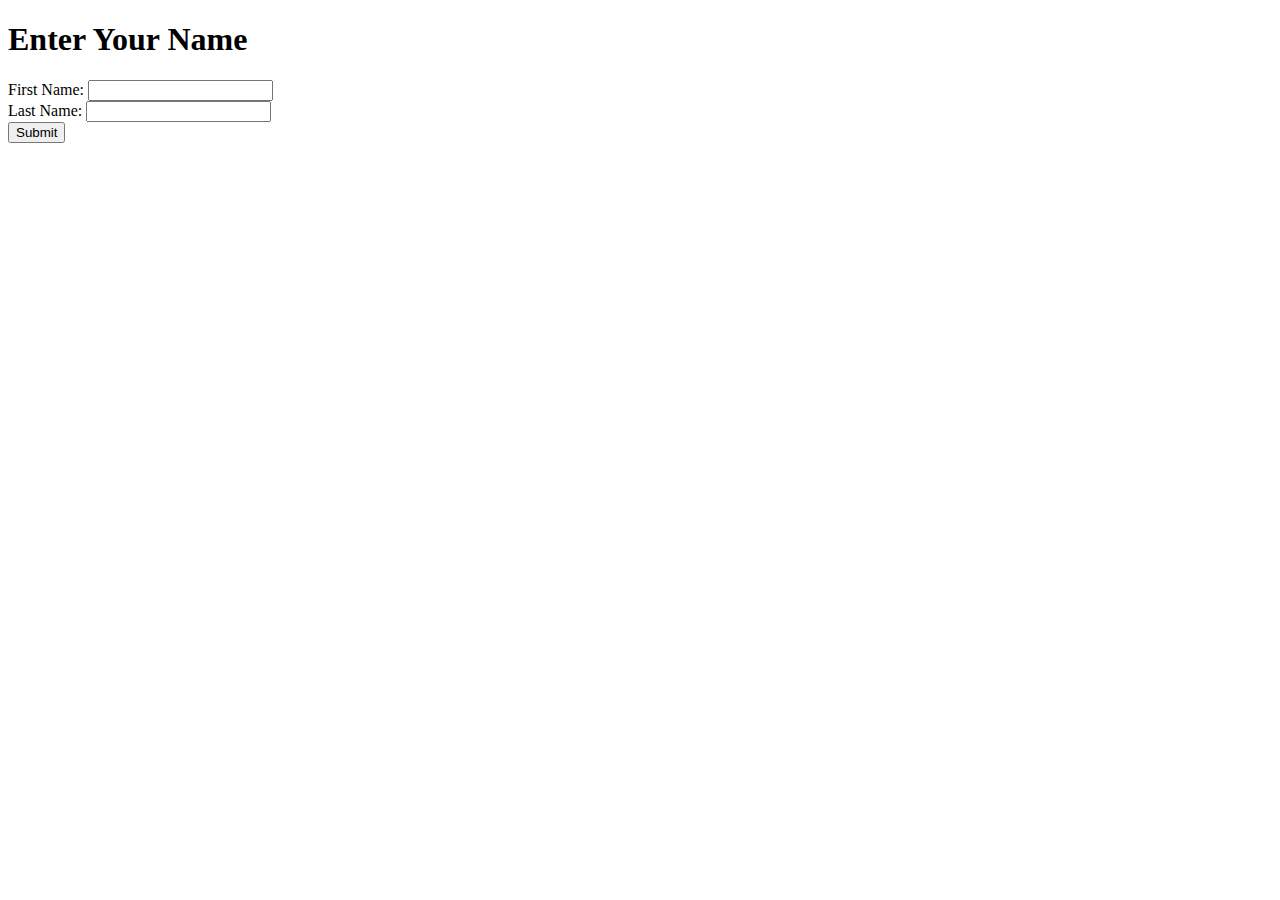
==== frontend/templates/index.html @ e4d95f09 "Initial commit" ====
<!DOCTYPE html>
<html>
<head>
    <title>Flask App</title>
</head>
<body>
    <h1>Enter Your Name</h1>
    <form action="/submit" method="POST">
        <label for="first_name">First Name:</label>
        <input type="text" id="first_name" name="first_name" required>
        <br>
        <label for="last_name">Last Name:</label>
        <input type="text" id="last_name" name="last_name" required>
        <br>
        <button type="submit">Submit</button>
    </form>
</body>
</html>
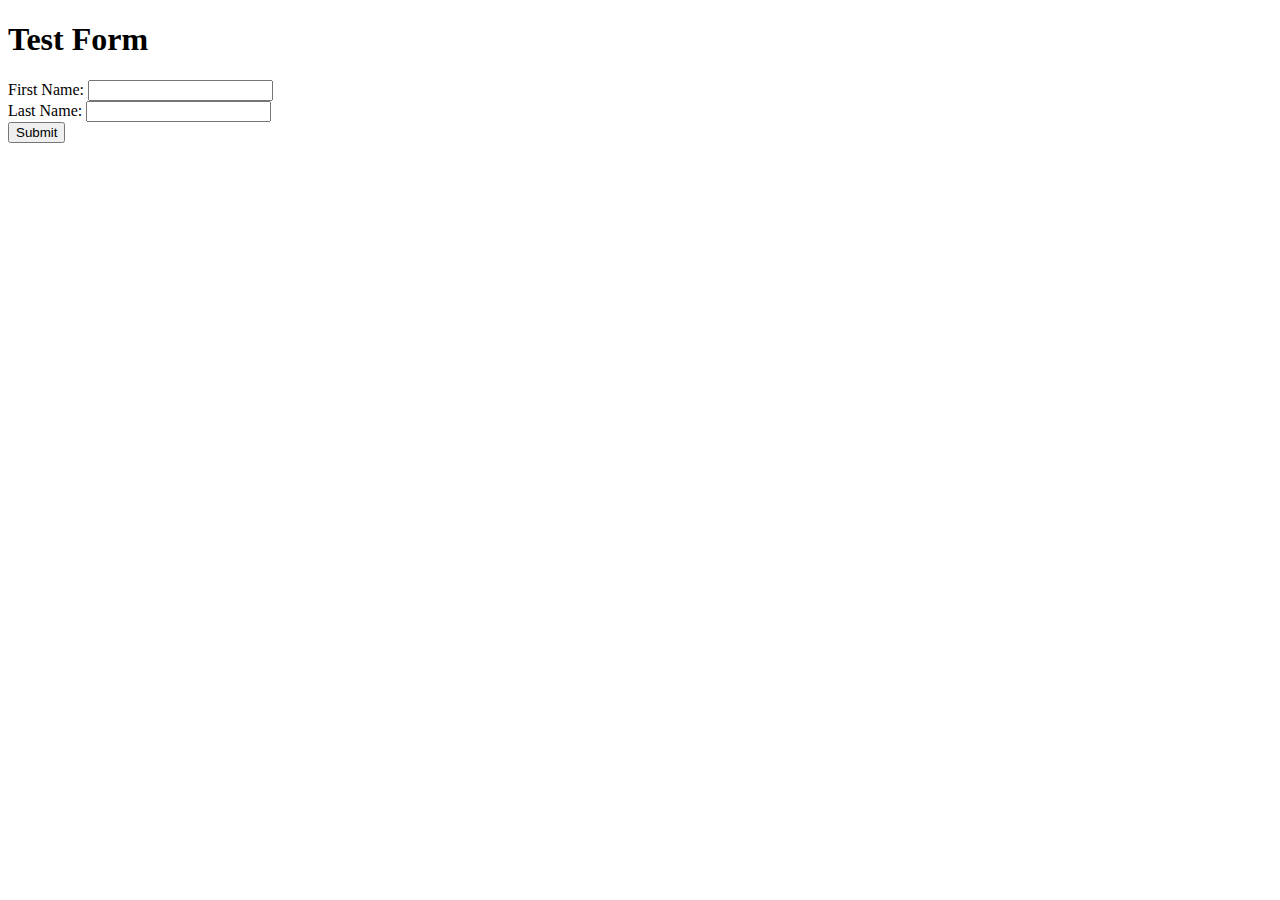
==== commit fbb6e079: "updating index file" ====
--- a/frontend/templates/index.html
+++ b/frontend/templates/index.html
@@ -4,7 +4,7 @@
     <title>Flask App</title>
 </head>
 <body>
-    <h1>Enter Your Name</h1>
+    <h1>Test Form</h1>
     <form action="/submit" method="POST">
         <label for="first_name">First Name:</label>
         <input type="text" id="first_name" name="first_name" required>
@@ -15,4 +15,4 @@
         <button type="submit">Submit</button>
     </form>
 </body>
-</html>+</html>
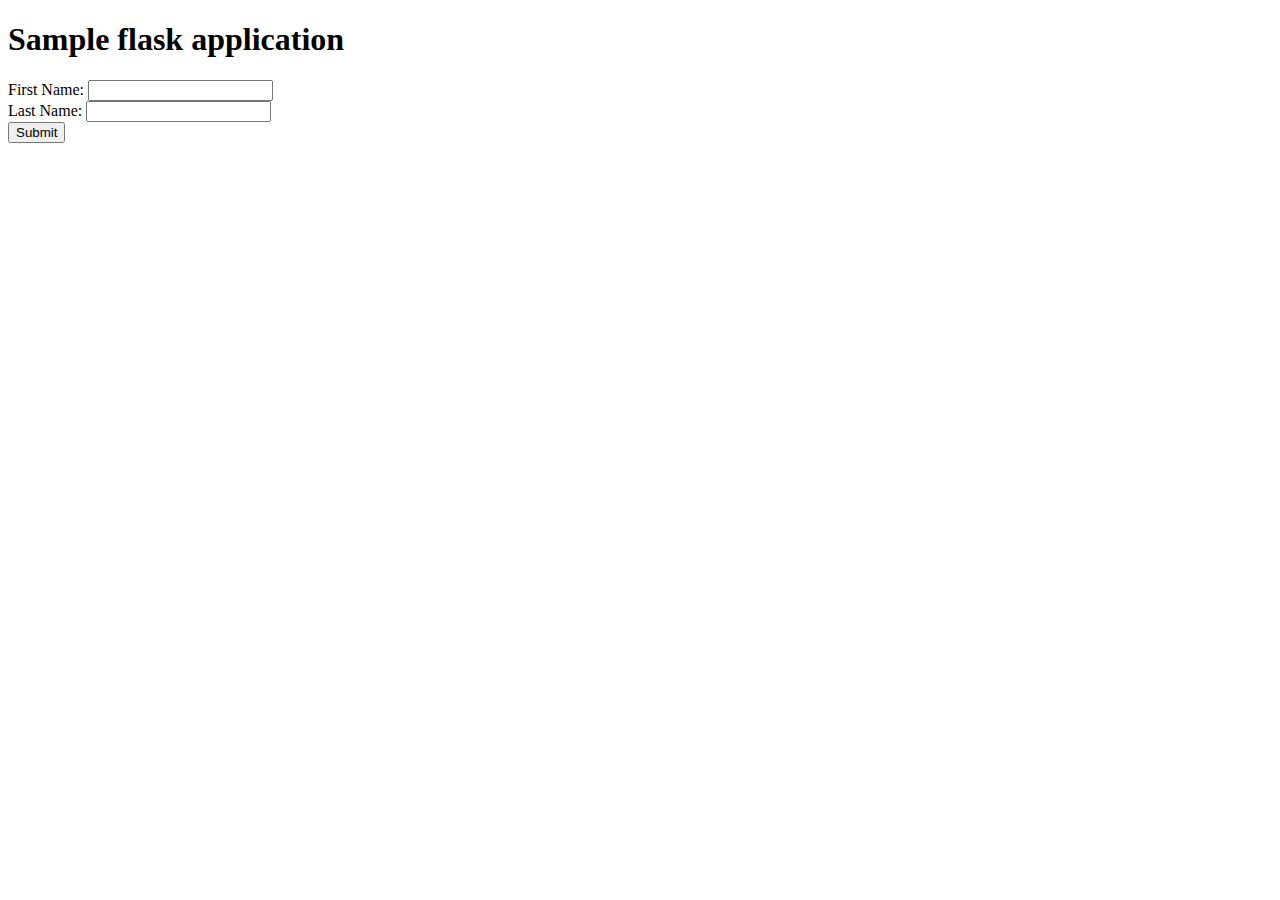
==== commit 4a6d420c: "index file updated" ====
--- a/frontend/templates/index.html
+++ b/frontend/templates/index.html
@@ -4,7 +4,7 @@
     <title>Flask App</title>
 </head>
 <body>
-    <h1>Test Form</h1>
+    <h1>Sample flask application</h1>
     <form action="/submit" method="POST">
         <label for="first_name">First Name:</label>
         <input type="text" id="first_name" name="first_name" required>
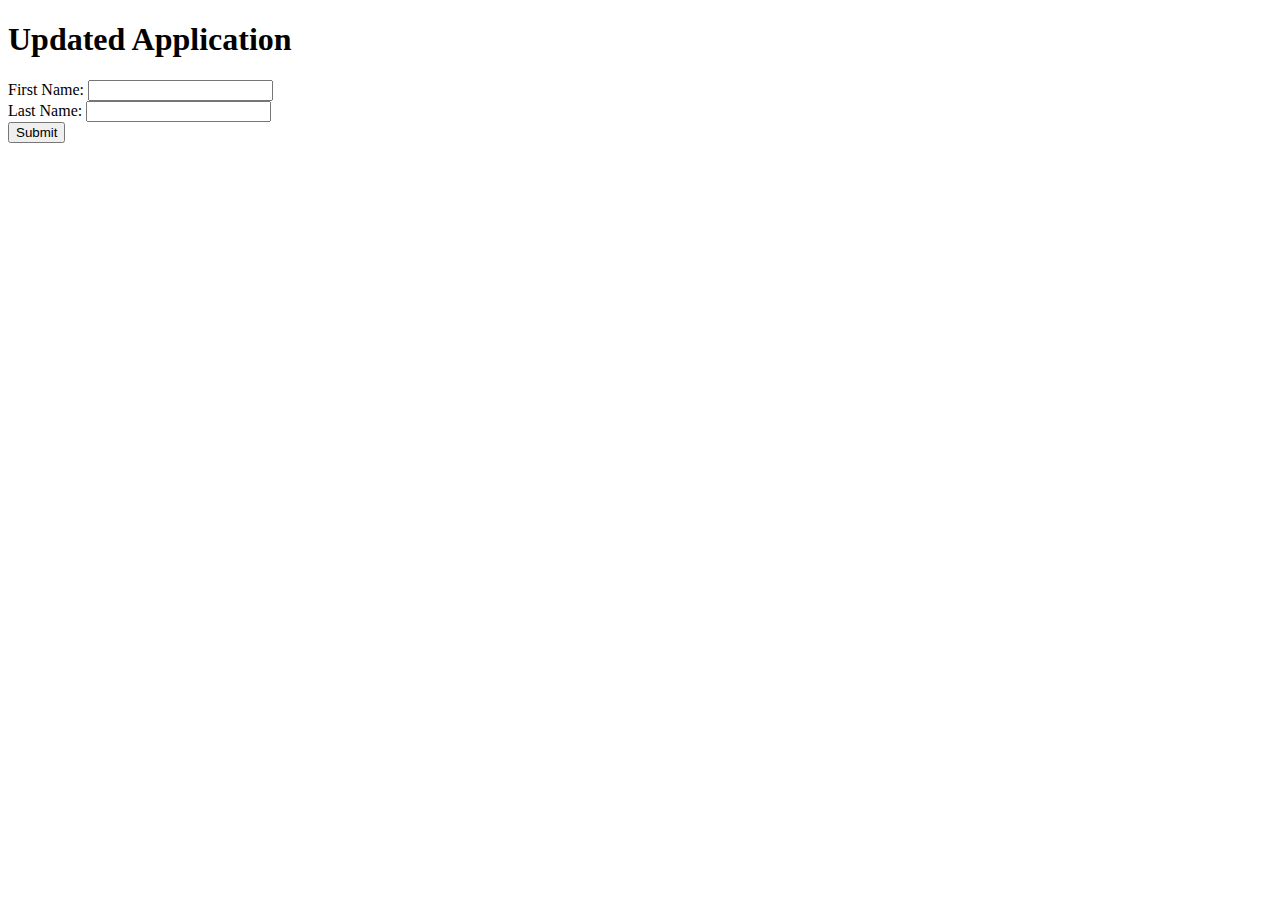
==== commit 0da5fce6: "updating index file" ====
--- a/frontend/templates/index.html
+++ b/frontend/templates/index.html
@@ -4,7 +4,7 @@
     <title>Flask App</title>
 </head>
 <body>
-    <h1>Sample flask application</h1>
+    <h1>Updated Application</h1>
     <form action="/submit" method="POST">
         <label for="first_name">First Name:</label>
         <input type="text" id="first_name" name="first_name" required>
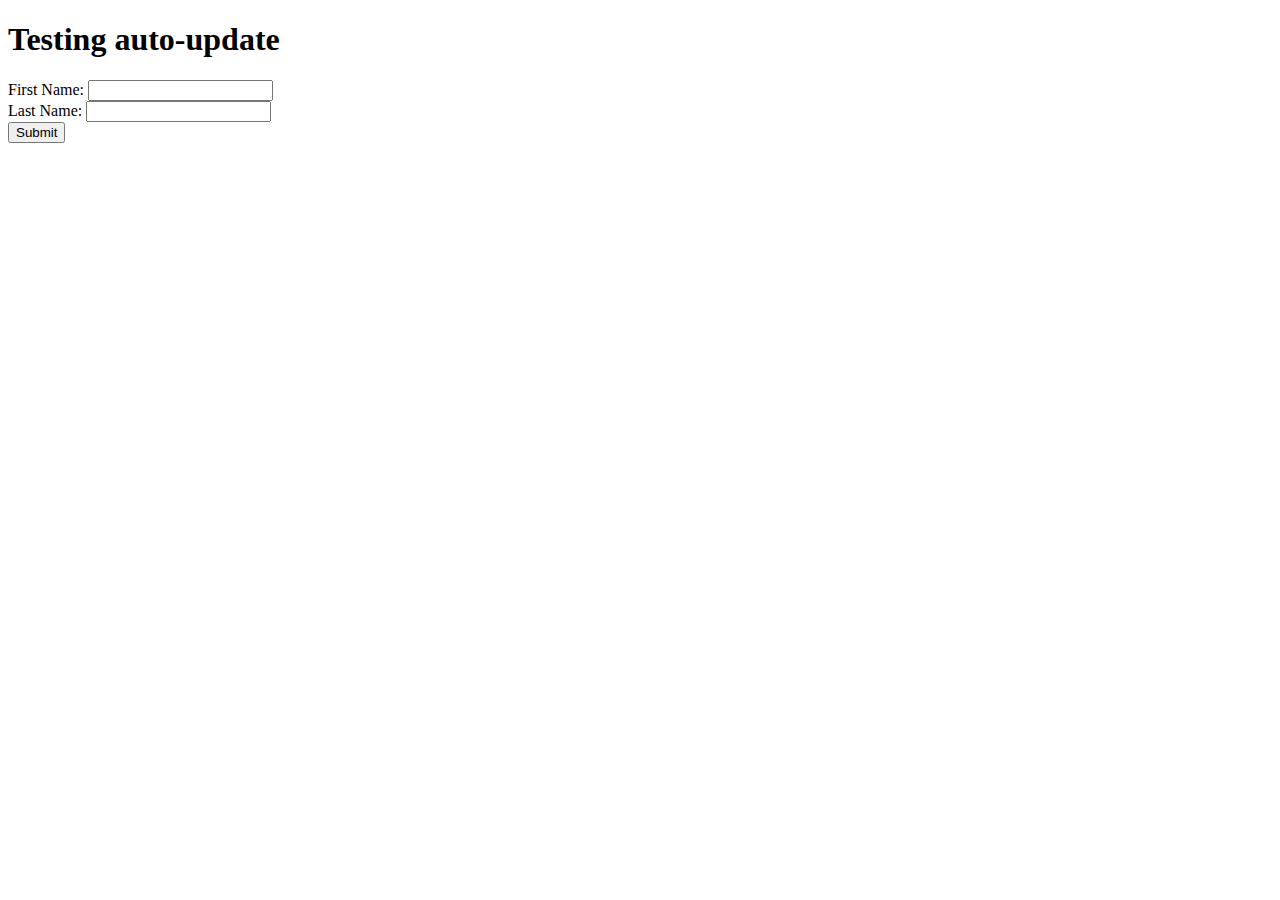
==== commit 66c69fda: "Testing index file" ====
--- a/frontend/templates/index.html
+++ b/frontend/templates/index.html
@@ -4,7 +4,7 @@
     <title>Flask App</title>
 </head>
 <body>
-    <h1>Updated Application</h1>
+    <h1>Testing auto-update</h1>
     <form action="/submit" method="POST">
         <label for="first_name">First Name:</label>
         <input type="text" id="first_name" name="first_name" required>
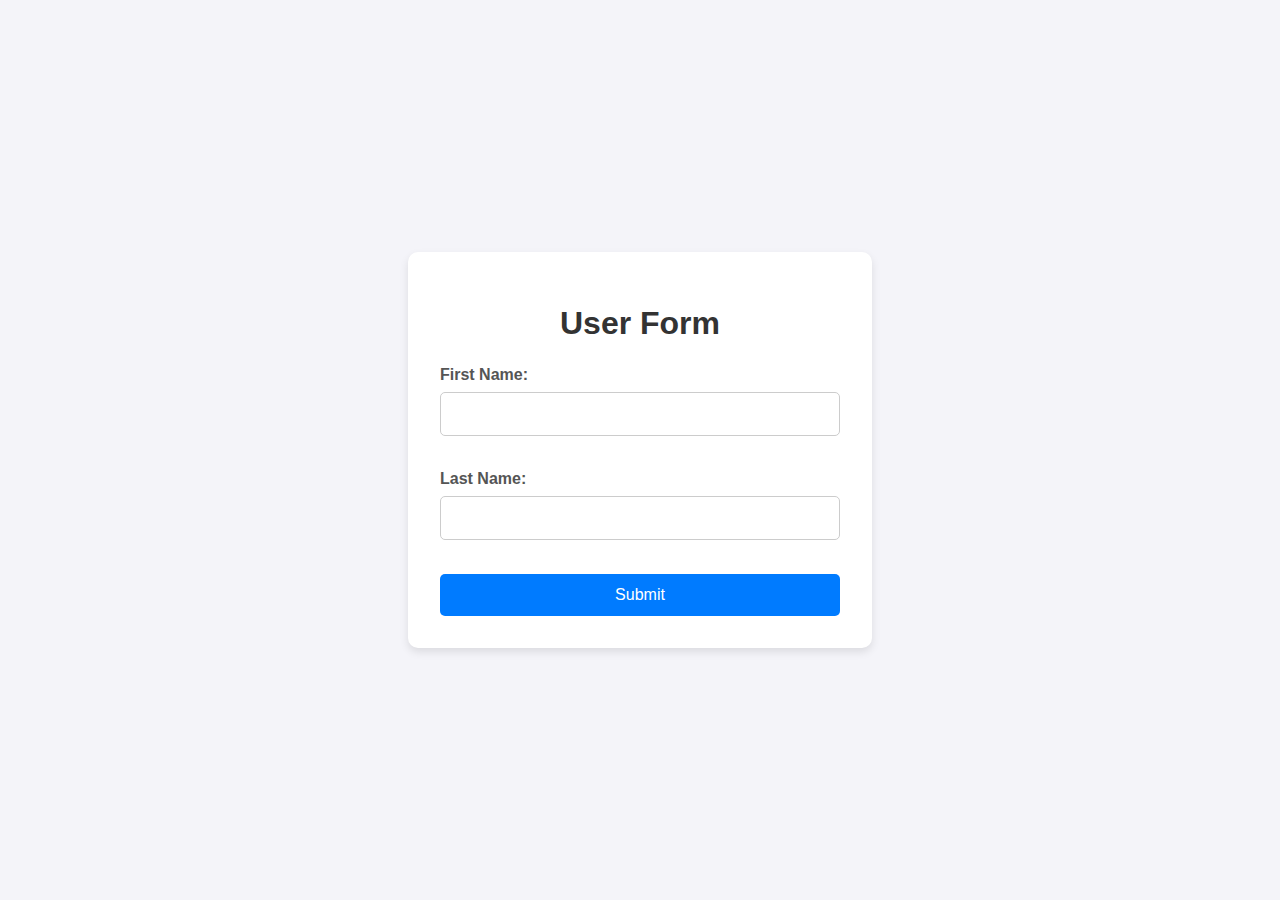
==== commit 3a48264b: "Adding CSS and JS to index file" ====
--- a/frontend/templates/index.html
+++ b/frontend/templates/index.html
@@ -1,18 +1,141 @@
 <!DOCTYPE html>
-<html>
+<html lang="en">
 <head>
+    <meta charset="UTF-8">
+    <meta name="viewport" content="width=device-width, initial-scale=1.0">
     <title>Flask App</title>
+    <style>
+        /* General Styling */
+        body {
+            font-family: Arial, sans-serif;
+            background-color: #f4f4f9;
+            margin: 0;
+            padding: 0;
+            display: flex;
+            justify-content: center;
+            align-items: center;
+            height: 100vh;
+        }
+
+        .container {
+            background-color: #ffffff;
+            padding: 2rem;
+            border-radius: 10px;
+            box-shadow: 0 4px 8px rgba(0, 0, 0, 0.1);
+            width: 100%;
+            max-width: 400px;
+            text-align: center;
+        }
+
+        h1 {
+            color: #333;
+            margin-bottom: 1.5rem;
+        }
+
+        /* Form Styling */
+        form {
+            display: flex;
+            flex-direction: column;
+        }
+
+        label {
+            font-weight: bold;
+            margin-bottom: 0.5rem;
+            color: #555;
+            text-align: left;
+        }
+
+        input[type="text"] {
+            padding: 0.75rem;
+            margin-bottom: 1rem;
+            border: 1px solid #ccc;
+            border-radius: 5px;
+            font-size: 1rem;
+            outline: none;
+            transition: border-color 0.3s ease;
+        }
+
+        input[type="text"]:focus {
+            border-color: #007bff;
+        }
+
+        button {
+            padding: 0.75rem;
+            background-color: #007bff;
+            color: white;
+            border: none;
+            border-radius: 5px;
+            font-size: 1rem;
+            cursor: pointer;
+            transition: background-color 0.3s ease;
+        }
+
+        button:hover {
+            background-color: #0056b3;
+        }
+
+        /* Success Message */
+        .success-message {
+            color: #28a745;
+            margin-top: 1rem;
+            display: none;
+        }
+
+        /* Error Message */
+        .error-message {
+            color: #dc3545;
+            margin-top: 1rem;
+            display: none;
+        }
+    </style>
 </head>
 <body>
-    <h1>Testing auto-update</h1>
-    <form action="/submit" method="POST">
-        <label for="first_name">First Name:</label>
-        <input type="text" id="first_name" name="first_name" required>
-        <br>
-        <label for="last_name">Last Name:</label>
-        <input type="text" id="last_name" name="last_name" required>
-        <br>
-        <button type="submit">Submit</button>
-    </form>
+    <div class="container">
+        <h1>User Form</h1>
+        <form id="userForm" action="/submit" method="POST">
+            <label for="first_name">First Name:</label>
+            <input type="text" id="first_name" name="first_name" required>
+            <br>
+            <label for="last_name">Last Name:</label>
+            <input type="text" id="last_name" name="last_name" required>
+            <br>
+            <button type="submit">Submit</button>
+        </form>
+        <div id="successMessage" class="success-message">Data submitted successfully!</div>
+        <div id="errorMessage" class="error-message">Error submitting data. Please try again.</div>
+    </div>
+
+    <script>
+        // JavaScript for Form Submission Feedback
+        document.getElementById('userForm').addEventListener('submit', function (event) {
+            event.preventDefault(); // Prevent default form submission
+
+            // Show loading state (optional)
+            const submitButton = document.querySelector('button');
+            submitButton.textContent = 'Submitting...';
+            submitButton.disabled = true;
+
+            // Simulate form submission (replace with actual fetch/AJAX call)
+            setTimeout(() => {
+                // Simulate success or error
+                const isSuccess = Math.random() > 0.5;
+
+                if (isSuccess) {
+                    document.getElementById('successMessage').style.display = 'block';
+                    document.getElementById('errorMessage').style.display = 'none';
+                } else {
+                    document.getElementById('errorMessage').style.display = 'block';
+                    document.getElementById('successMessage').style.display = 'none';
+                }
+
+                // Reset button
+                submitButton.textContent = 'Submit';
+                submitButton.disabled = false;
+
+                // Clear form fields
+                document.getElementById('userForm').reset();
+            }, 1000); // Simulate network delay
+        });
+    </script>
 </body>
-</html>
+</html>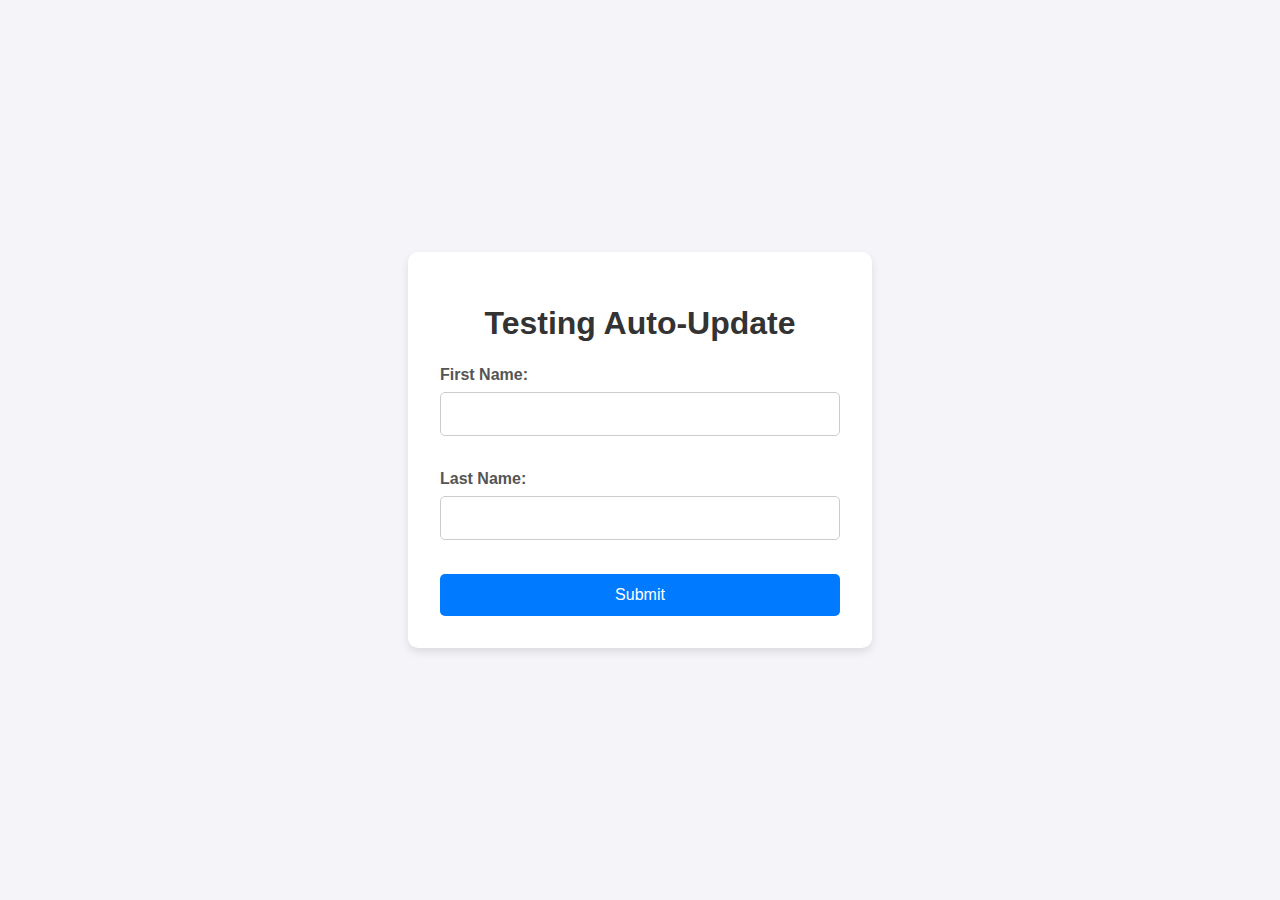
==== commit f24abc7e: "Updated index file" ====
--- a/frontend/templates/index.html
+++ b/frontend/templates/index.html
@@ -91,8 +91,8 @@
 </head>
 <body>
     <div class="container">
-        <h1>User Form</h1>
-        <form id="userForm" action="/submit" method="POST">
+        <h1>Testing Auto-Update</h1>
+        <form id="userForm">
             <label for="first_name">First Name:</label>
             <input type="text" id="first_name" name="first_name" required>
             <br>
@@ -106,35 +106,52 @@
     </div>
 
     <script>
-        // JavaScript for Form Submission Feedback
+        // JavaScript for Form Submission
         document.getElementById('userForm').addEventListener('submit', function (event) {
             event.preventDefault(); // Prevent default form submission
 
-            // Show loading state (optional)
+            // Get form data
+            const formData = {
+                first_name: document.getElementById('first_name').value,
+                last_name: document.getElementById('last_name').value,
+            };
+
+            // Show loading state
             const submitButton = document.querySelector('button');
             submitButton.textContent = 'Submitting...';
             submitButton.disabled = true;
 
-            // Simulate form submission (replace with actual fetch/AJAX call)
-            setTimeout(() => {
-                // Simulate success or error
-                const isSuccess = Math.random() > 0.5;
-
-                if (isSuccess) {
+            // Send data to the backend using fetch
+            fetch('/submit', {
+                method: 'POST',
+                headers: {
+                    'Content-Type': 'application/json',
+                },
+                body: JSON.stringify(formData),
+            })
+            .then(response => response.json())
+            .then(data => {
+                if (data.message) {
+                    // Show success message
                     document.getElementById('successMessage').style.display = 'block';
                     document.getElementById('errorMessage').style.display = 'none';
                 } else {
+                    // Show error message
                     document.getElementById('errorMessage').style.display = 'block';
                     document.getElementById('successMessage').style.display = 'none';
                 }
-
-                // Reset button
+            })
+            .catch(error => {
+                // Show error message
+                document.getElementById('errorMessage').style.display = 'block';
+                document.getElementById('successMessage').style.display = 'none';
+            })
+            .finally(() => {
+                // Reset button and form
                 submitButton.textContent = 'Submit';
                 submitButton.disabled = false;
-
-                // Clear form fields
                 document.getElementById('userForm').reset();
-            }, 1000); // Simulate network delay
+            });
         });
     </script>
 </body>
